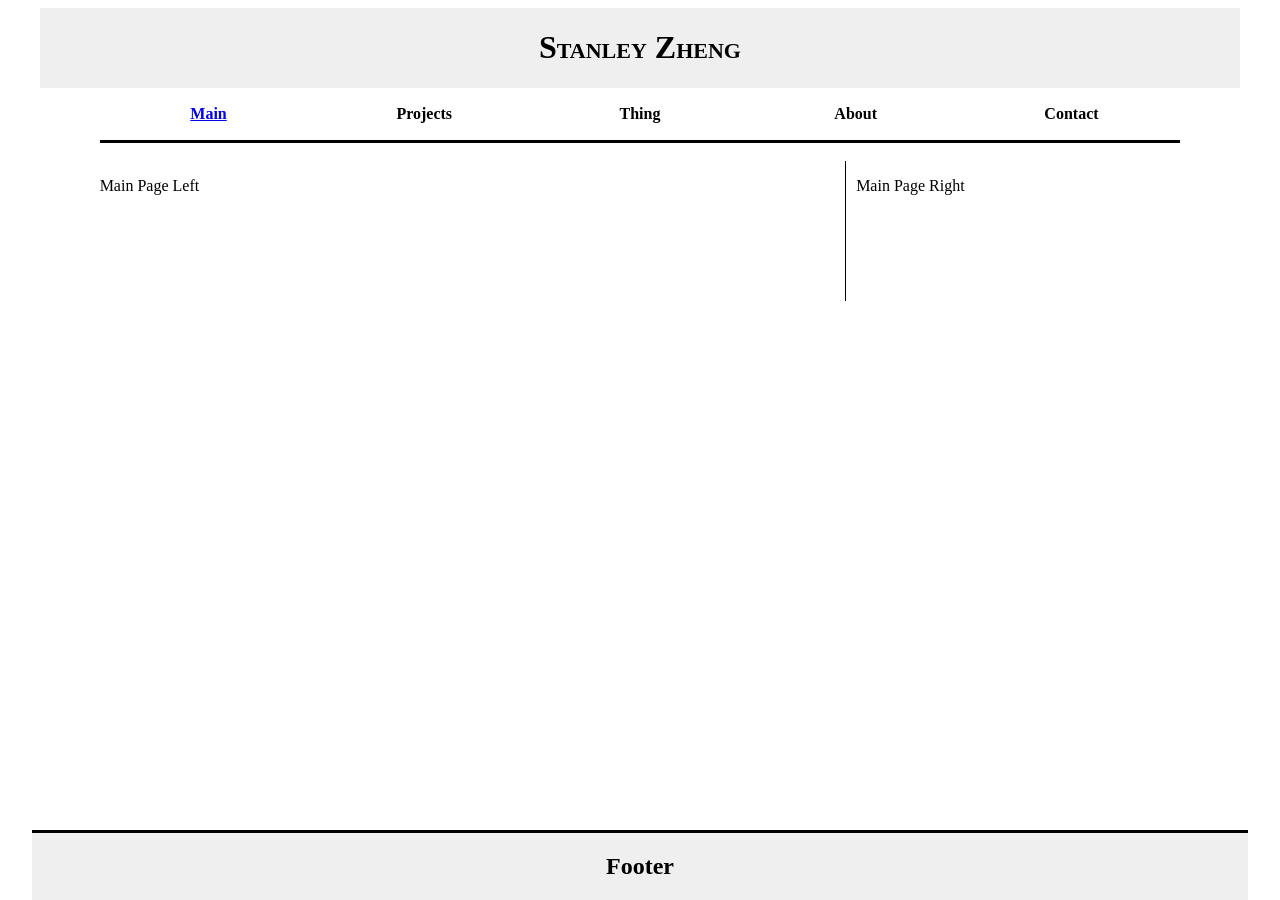
==== index.html @ a65d8464 "testing href" ====
<!DOCTYPE html>
<html>

<head>
	<meta charset="utf-8">
	<title>Stanley Zheng</title>
	<link rel="stylesheet" type="text/css" href="./static/css/main.css">
	<script src="https://ajax.googleapis.com/ajax/libs/jquery/1.11.3/jquery.min.js"></script>
	<script src="./static/js/main.js"></script>
</head>

<body>
	<div id="header">
		<h1>Stanley Zheng</h1>
	</div>	
	
	<div id="container">
		<div id="nav-bar">
			<table>
				<tr>
					<th id="navmain"><strong><a href="./index1.html">Main</a></strong></th>
					<th id="navprojects"><strong>Projects</strong></th>
					<th id="navthing"><strongx>Thing</strong></th>
					<th id="navabout"><strong>About</strong></th>
					<th id="navcontact"><strong>Contact</strong></th>
				</tr>
			</table>
		</div>
		<br>
		<div id="mainpage">
			<div id="sectionleft">
				<p>Main Page Left</p>
				<br><br><br><br><br>
			</div>
			<div id="sectionright">
				<p>Main Page Right</p>
				<br><br><br><br><br>
			</div>
		</div>

		<div id="projectspage">
			<div id="projsection">
				<strong>Project #1</strong>
				<p> filler </p>
			</div>
			<div id="projsection">
				<strong>Project #2</strong>
				<p> filler </p>
			</div>
			<div id="projsection">
				<strong>Project #3</strong>
				<p> https://coolors.co/22223b-627c85-7c6c77-8cada7-b7990d </p>
			</div>
		</div>

		<div id="thingpage">
			<div id="sectionleft">
				<p>Thing Page Left</p>
				<br><br><br><br><br>
			</div>
			<div id="sectionright">
				<p>Thing Page Right</p>
				<br><br><br><br><br>
			</div>
		</div>

		<div id="aboutpage">
			<div id="sectionleft">
				<p>About Page Left</p>
				<br><br><br><br><br>
			</div>
			<div id="sectionright">
				<p>About Page Right</p>
				<br><br><br><br><br>
			</div>
		</div>

		<div id="contactpage">
			<div id="sectionleft">
				<p>Contact Page Left</p>
				<br><br><br><br><br>
			</div>
			<div id="sectionright">
				<p>Contact Page Right</p>
				<br><br><br><br><br>
			</div>
		</div>
	</div>

	<div id="footer">
		<h2>Footer</h2>		
	</div>



</body>

</html>
---- static/css/main.css ----
div {
	overflow: auto;
}
h1 {
	font-variant: small-caps;
}

#container{
	width: 95%;
	position: relative;
	margin: auto;
}

#header {
	width: 95%;
	margin: auto;
	text-align: center;
	clear: both;
	background-color: #efefef;
}

#footer {
	position: absolute;
	right:0;
	bottom: 0;
	left: 0;
	width: 95%;
	margin: auto;
	clear: both;
	background-color: #efefef;
	text-align: center;
	border-top: 3px solid;
}

#mainpage, #projectspage, #thingpage, #aboutpage, #contactpage {
	width: 90%;
	height: 80%;
	position: relative;
	margin: auto;
}
#sectionleft {
	width: 69%;
	text-align: left;
	float: left;
	border-right: solid 1px;
}
#sectionright {
	width: 30%;
	text-align: left;	
	float: right;
}

#projsection {
	width: 80%;
	text-align:left;
	float:left;
}

table{
    width: 90%;	
    margin: auto;
    border-bottom: 3px solid;
}
table th {
    width:20%;
    padding: 15px;
}
table th:hover {
	background-color: #efefef
}
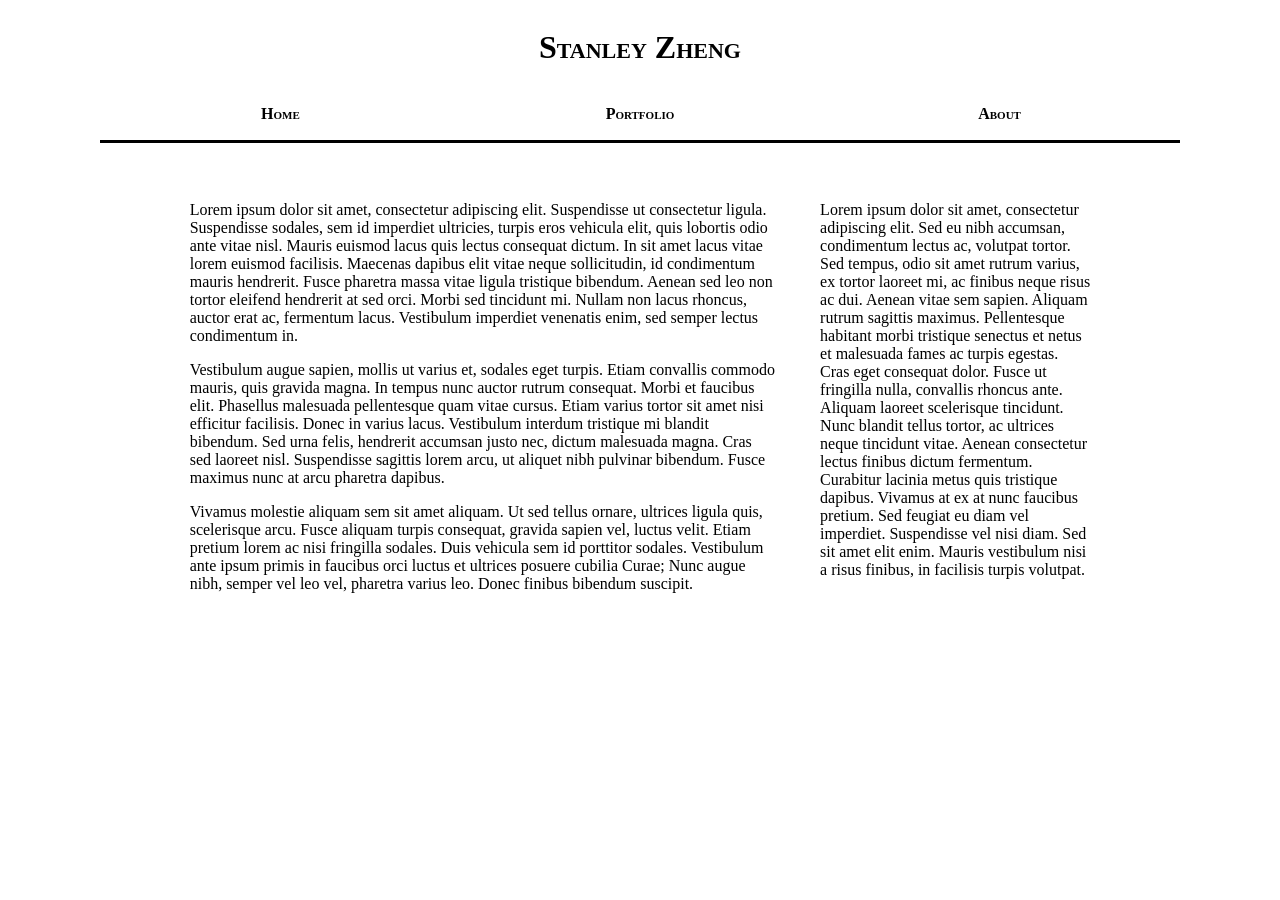
==== commit bb4ccf60: "Removed old layout and added Lorem Ipsum filler" ====
--- a/index.html
+++ b/index.html
@@ -18,80 +18,60 @@
 		<div id="nav-bar">
 			<table>
 				<tr>
-					<th id="navmain"><strong><a href="./index1.html">Main</a></strong></th>
-					<th id="navprojects"><strong>Projects</strong></th>
-					<th id="navthing"><strongx>Thing</strong></th>
-					<th id="navabout"><strong>About</strong></th>
-					<th id="navcontact"><strong>Contact</strong></th>
+					<th id="nav-home"><strong>Home</strong></th>
+					<th id="nav-portfolio"><strong>Portfolio</strong></th>
+					<th id="nav-about"><strong>About</strong></th>
 				</tr>
 			</table>
 		</div>
 		<br>
-		<div id="mainpage">
-			<div id="sectionleft">
-				<p>Main Page Left</p>
-				<br><br><br><br><br>
+		<div id="home-page">
+			<div id="leftsection">
+				<p>Lorem ipsum dolor sit amet, consectetur adipiscing elit. Suspendisse ut consectetur ligula. Suspendisse sodales, sem id imperdiet ultricies, turpis eros vehicula elit, quis lobortis odio ante vitae nisl. Mauris euismod lacus quis lectus consequat dictum. In sit amet lacus vitae lorem euismod facilisis. Maecenas dapibus elit vitae neque sollicitudin, id condimentum mauris hendrerit. Fusce pharetra massa vitae ligula tristique bibendum. Aenean sed leo non tortor eleifend hendrerit at sed orci. Morbi sed tincidunt mi. Nullam non lacus rhoncus, auctor erat ac, fermentum lacus. Vestibulum imperdiet venenatis enim, sed semper lectus condimentum in.</p>
+
+				<p>Vestibulum augue sapien, mollis ut varius et, sodales eget turpis. Etiam convallis commodo mauris, quis gravida magna. In tempus nunc auctor rutrum consequat. Morbi et faucibus elit. Phasellus malesuada pellentesque quam vitae cursus. Etiam varius tortor sit amet nisi efficitur facilisis. Donec in varius lacus. Vestibulum interdum tristique mi blandit bibendum. Sed urna felis, hendrerit accumsan justo nec, dictum malesuada magna. Cras sed laoreet nisl. Suspendisse sagittis lorem arcu, ut aliquet nibh pulvinar bibendum. Fusce maximus nunc at arcu pharetra dapibus. </p>
+
+				<p>Vivamus molestie aliquam sem sit amet aliquam. Ut sed tellus ornare, ultrices ligula quis, scelerisque arcu. Fusce aliquam turpis consequat, gravida sapien vel, luctus velit. Etiam pretium lorem ac nisi fringilla sodales. Duis vehicula sem id porttitor sodales. Vestibulum ante ipsum primis in faucibus orci luctus et ultrices posuere cubilia Curae; Nunc augue nibh, semper vel leo vel, pharetra varius leo. Donec finibus bibendum suscipit.</p>
 			</div>
-			<div id="sectionright">
-				<p>Main Page Right</p>
-				<br><br><br><br><br>
+			<div id="rightsection">
+				<p>Lorem ipsum dolor sit amet, consectetur adipiscing elit. Sed eu nibh accumsan, condimentum lectus ac, volutpat tortor. Sed tempus, odio sit amet rutrum varius, ex tortor laoreet mi, ac finibus neque risus ac dui. Aenean vitae sem sapien. Aliquam rutrum sagittis maximus. Pellentesque habitant morbi tristique senectus et netus et malesuada fames ac turpis egestas. Cras eget consequat dolor. Fusce ut fringilla nulla, convallis rhoncus ante. Aliquam laoreet scelerisque tincidunt. Nunc blandit tellus tortor, ac ultrices neque tincidunt vitae. Aenean consectetur lectus finibus dictum fermentum. Curabitur lacinia metus quis tristique dapibus. Vivamus at ex at nunc faucibus pretium. Sed feugiat eu diam vel imperdiet. Suspendisse vel nisi diam. Sed sit amet elit enim. Mauris vestibulum nisi a risus finibus, in facilisis turpis volutpat.</p>
 			</div>
 		</div>
 
-		<div id="projectspage">
-			<div id="projsection">
-				<strong>Project #1</strong>
-				<p> filler </p>
+		<div id="portfolio-page">
+			<div id="port-section">
+				<strong><a href="./sampleProject1.html">Sample Project</a> </strong>
+				<p>Lorem ipsum dolor sit amet, consectetur adipiscing elit. Morbi placerat mauris id ex efficitur efficitur. Proin maximus diam molestie augue lacinia tempus. Suspendisse placerat urna eu tristique molestie. Pellentesque vulputate bibendum venenatis. Praesent et eros in dui pulvinar vestibulum et eu lectus. Lorem ipsum dolor sit amet, consectetur adipiscing elit. In cursus vitae enim vehicula sollicitudin. Sed eget semper urna. Donec at nulla leo. Maecenas lobortis purus gravida lacus molestie, volutpat malesuada magna dignissim. Curabitur dictum tempus venenatis.</p>
 			</div>
-			<div id="projsection">
-				<strong>Project #2</strong>
-				<p> filler </p>
+			<div id="port-section">
+				<strong><a href="./sampleProject2.html">Sample Project</a></strong>
+				<p>Lorem ipsum dolor sit amet, consectetur adipiscing elit. Fusce nec imperdiet lorem. In congue fringilla justo, et vulputate nisi tempus vitae. In hac habitasse platea dictumst. Sed vitae convallis ex. Nullam ultricies dapibus lectus sed dictum. Phasellus sollicitudin et nisl ut accumsan. Pellentesque habitant morbi tristique senectus et netus et malesuada fames ac turpis egestas. Fusce at sodales tortor. Sed molestie lorem a elit ornare fermentum. Morbi a consequat arcu, in consectetur felis. Praesent a molestie libero, eu auctor sem. Aliquam sit amet finibus ipsum. Quisque vitae metus lobortis, bibendum neque nec, molestie ex. Integer in arcu non nisi dictum convallis vel non velit. Fusce magna tellus, volutpat ut lacinia pretium, aliquam ut sapien.</p>
 			</div>
-			<div id="projsection">
-				<strong>Project #3</strong>
-				<p> https://coolors.co/22223b-627c85-7c6c77-8cada7-b7990d </p>
+			<div id="port-section">
+				<strong><a href="./sampleProject3.html">Sample Project</a></strong>
+				<p>Lorem ipsum dolor sit amet, consectetur adipiscing elit. Integer in suscipit orci. Fusce eget magna accumsan lacus suscipit elementum id sit amet arcu. Cras ullamcorper ante nec arcu eleifend luctus. Sed sit amet est eleifend quam venenatis condimentum vel vitae est. Fusce eget massa ut risus ornare molestie sed et eros. Pellentesque eros purus, tristique et lectus accumsan, placerat feugiat mi. Interdum et malesuada fames ac ante ipsum primis in faucibus. Nulla et suscipit mauris. Suspendisse quis ante quis sapien accumsan interdum in eu metus.</p>
 			</div>
 		</div>
 
-		<div id="thingpage">
-			<div id="sectionleft">
-				<p>Thing Page Left</p>
-				<br><br><br><br><br>
+		<div id="about-page">
+			<div id="leftsection">
+				<p>Lorem ipsum dolor sit amet, consectetur adipiscing elit. Maecenas est sem, porta ac tortor eget, porttitor consectetur ante. Donec id mi iaculis nibh aliquet condimentum. Vivamus sodales dui ut maximus efficitur. Fusce ultricies pulvinar sem ut scelerisque. Pellentesque quis orci elementum, lobortis mauris id, varius quam. Etiam consectetur turpis mi, sed gravida felis facilisis vel. Vestibulum eleifend mattis pretium. In et venenatis libero, eget volutpat dolor. Vestibulum venenatis volutpat risus, vel elementum sapien mattis ac. Sed vestibulum velit at ultricies elementum.</p>
+
+				<p>In hendrerit euismod tellus, eu vestibulum odio consectetur sed. Suspendisse volutpat, ex non mattis pharetra, erat sapien maximus enim, vitae tristique mi felis vitae sapien. Nulla non tempor lacus. Pellentesque auctor leo justo, quis tincidunt sapien consequat quis. Suspendisse et erat risus. Vivamus sit amet pulvinar lorem, et dictum purus. Aliquam mi odio, pharetra a ipsum et, pulvinar lobortis risus. Praesent quis mauris nisi. Sed velit nibh, ultricies ut turpis at, vehicula congue diam. Vivamus semper massa quis eros feugiat tristique. Sed turpis libero, egestas porttitor vulputate sit amet, aliquam nec nibh. Nullam ut felis neque.</p>
+
+				<p>Pellentesque vel nibh lacinia, rhoncus enim eleifend, molestie magna. Curabitur quis gravida turpis. Nullam sed libero in neque bibendum gravida in id dui. Morbi turpis elit, pharetra ut aliquet a, pharetra sed libero. Sed sollicitudin odio erat, vitae pulvinar massa finibus maximus. Proin posuere nisi ante, non fermentum nisi egestas quis. Donec quis nisl ipsum. Donec faucibus malesuada ex ut ullamcorper. Nunc rutrum, augue et interdum facilisis, erat nibh porta felis, sit amet scelerisque enim lacus eu leo.</p>
 			</div>
-			<div id="sectionright">
-				<p>Thing Page Right</p>
-				<br><br><br><br><br>
-			</div>
-		</div>
-
-		<div id="aboutpage">
-			<div id="sectionleft">
-				<p>About Page Left</p>
-				<br><br><br><br><br>
-			</div>
-			<div id="sectionright">
-				<p>About Page Right</p>
-				<br><br><br><br><br>
-			</div>
-		</div>
-
-		<div id="contactpage">
-			<div id="sectionleft">
-				<p>Contact Page Left</p>
-				<br><br><br><br><br>
-			</div>
-			<div id="sectionright">
-				<p>Contact Page Right</p>
-				<br><br><br><br><br>
+			<div id="rightsection">
+				<p>Lorem ipsum dolor sit amet, consectetur adipiscing elit. In sollicitudin lacus eget tincidunt dapibus. Etiam id ligula ultricies est porta ultrices. Maecenas maximus nulla a metus ultrices commodo. Etiam non elit gravida lorem malesuada laoreet. Praesent sit amet bibendum turpis. Nulla tincidunt nisl id turpis mollis pulvinar a ut est. In hac habitasse platea dictumst. Praesent sed ligula est.</p>
 			</div>
 		</div>
 	</div>
 
+<!--
 	<div id="footer">
 		<h2>Footer</h2>		
-	</div>
-
-
+	</div> 
+-->
 
 </body>
 
--- a/static/css/main.css
+++ b/static/css/main.css
@@ -1,8 +1,24 @@
 div {
 	overflow: auto;
 }
-h1 {
+a {
+	color: black;
+	text-decoration: none;
+}
+a:hover{
+	color: blue;
+}
+
+#header {
+	width: 95%;
+	margin: auto;
+	text-align: center;
+	clear: both;
+	cursor: default;
 	font-variant: small-caps;
+	-webkit-user-select: none; /* Chrome/Safari */        
+	-moz-user-select: none; /* Firefox */
+	-ms-user-select: none; /* IE10+ */
 }
 
 #container{
@@ -11,14 +27,69 @@
 	margin: auto;
 }
 
-#header {
-	width: 95%;
-	margin: auto;
-	text-align: center;
-	clear: both;
-	background-color: #efefef;
+#nav-bar table{
+    width: 90%;	
+    margin: auto;
+    border-bottom: 3px solid;
+    cursor: pointer;
+}
+#nav-bar table th {
+    width:20%;
+    padding: 15px;
+    border-radius: 10px;
+    font-variant: small-caps;
+    -webkit-user-select: none; /* Chrome/Safari */        
+	-moz-user-select: none; /* Firefox */
+	-ms-user-select: none; /* IE10+ */
+}
+#nav-bar table th:hover {
+	background-color: #efefef
+
 }
 
+#home-page, #portfolio-page, #about-page {
+	width: 75%;
+	height: 80%;
+	position: relative;
+	margin: auto;
+	padding-top: 2%;
+}
+
+#portfolio-page{
+	max-width: 600px;
+}
+
+#rightsection {
+	display: none;
+}
+
+@media (min-width: 800px){
+	#leftsection {
+		width: 65%;
+		padding-right: 2%	;
+		text-align: left;
+		float: left;
+	}
+	#rightsection {
+		width: 30%;
+		text-align: left;	
+		float: right;
+		display: inline;
+	}
+}
+
+#portsection {
+	text-align:left;
+	float:left;
+}
+
+
+
+
+
+
+
+/*
 #footer {
 	position: absolute;
 	right:0;
@@ -31,40 +102,4 @@
 	text-align: center;
 	border-top: 3px solid;
 }
-
-#mainpage, #projectspage, #thingpage, #aboutpage, #contactpage {
-	width: 90%;
-	height: 80%;
-	position: relative;
-	margin: auto;
-}
-#sectionleft {
-	width: 69%;
-	text-align: left;
-	float: left;
-	border-right: solid 1px;
-}
-#sectionright {
-	width: 30%;
-	text-align: left;	
-	float: right;
-}
-
-#projsection {
-	width: 80%;
-	text-align:left;
-	float:left;
-}
-
-table{
-    width: 90%;	
-    margin: auto;
-    border-bottom: 3px solid;
-}
-table th {
-    width:20%;
-    padding: 15px;
-}
-table th:hover {
-	background-color: #efefef
-}+*/
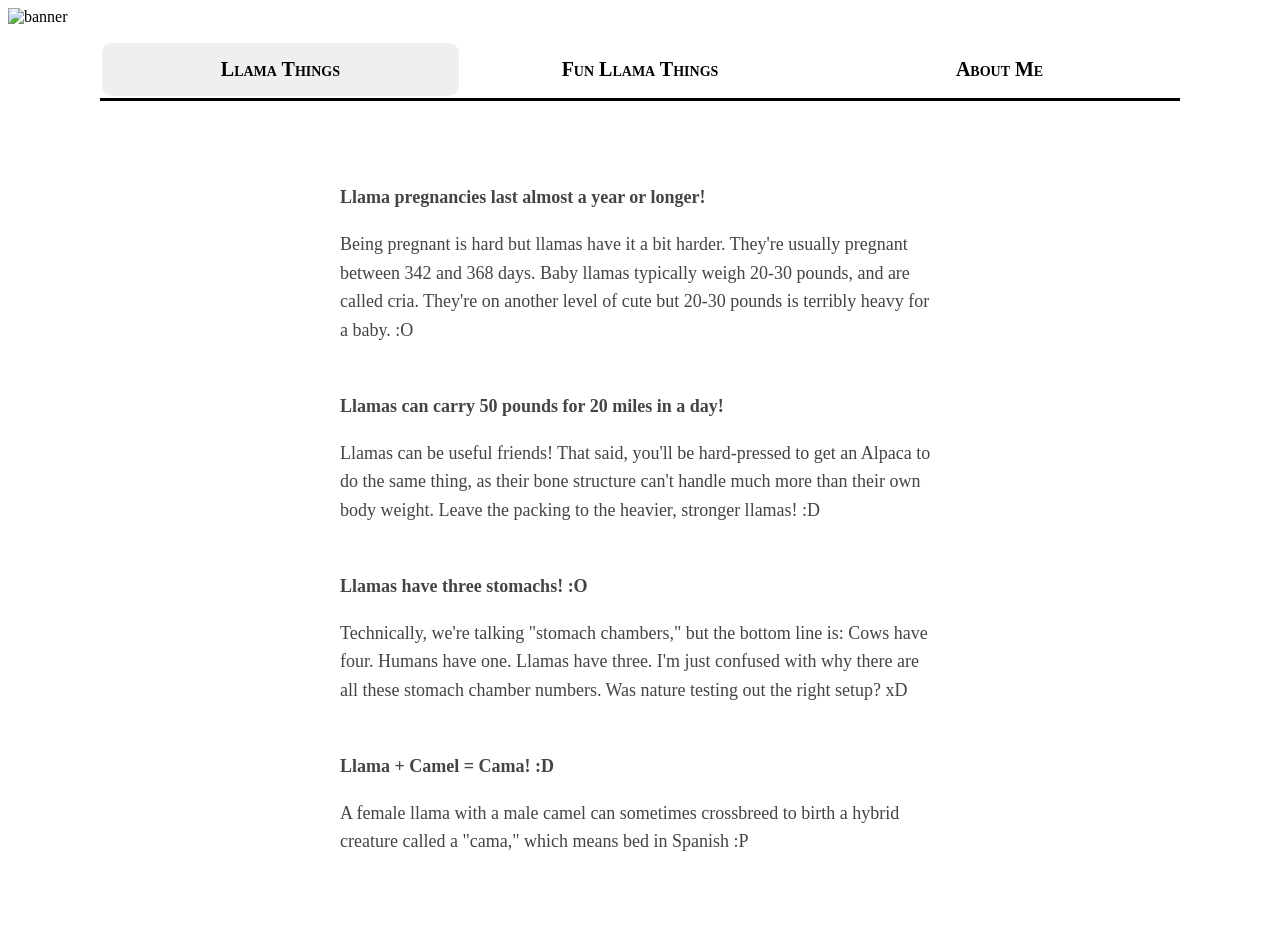
==== commit b0f36509: "Uploading basic llama site" ====
--- a/index.html
+++ b/index.html
@@ -1,78 +1,106 @@
 <!DOCTYPE html>
-<html>
+<html lang="en">
 
 <head>
 	<meta charset="utf-8">
-	<title>Stanley Zheng</title>
-	<link rel="stylesheet" type="text/css" href="./static/css/main.css">
+	<title>Llama Llove</title>
+	<meta name="viewport" content="width=device-width, minimumscale=1.0, maximum-scale=1.0" />
+	<link rel="stylesheet" type="text/css" href="./static/main.css">
 	<script src="https://ajax.googleapis.com/ajax/libs/jquery/1.11.3/jquery.min.js"></script>
-	<script src="./static/js/main.js"></script>
+	<script src="./static/main.js"></script>
 </head>
 
 <body>
-	<div id="header">
-		<h1>Stanley Zheng</h1>
-	</div>	
+    <div id="banner">
+        <img src="./static/llamalove.jpg" alt="banner"/>
+    </div>
 	
 	<div id="container">
 		<div id="nav-bar">
 			<table>
 				<tr>
-					<th id="nav-home"><strong>Home</strong></th>
-					<th id="nav-portfolio"><strong>Portfolio</strong></th>
-					<th id="nav-about"><strong>About</strong></th>
+					<th id="nav-main"><strong>Llama Things</strong></th>
+					<th id="nav-funfacts"><strong>Fun Llama Things</strong></th>
+					<th id="nav-about"><strong>About Me</strong></th>
 				</tr>
 			</table>
 		</div>
-		<br>
-		<div id="home-page">
-			<div id="leftsection">
-				<p>Lorem ipsum dolor sit amet, consectetur adipiscing elit. Suspendisse ut consectetur ligula. Suspendisse sodales, sem id imperdiet ultricies, turpis eros vehicula elit, quis lobortis odio ante vitae nisl. Mauris euismod lacus quis lectus consequat dictum. In sit amet lacus vitae lorem euismod facilisis. Maecenas dapibus elit vitae neque sollicitudin, id condimentum mauris hendrerit. Fusce pharetra massa vitae ligula tristique bibendum. Aenean sed leo non tortor eleifend hendrerit at sed orci. Morbi sed tincidunt mi. Nullam non lacus rhoncus, auctor erat ac, fermentum lacus. Vestibulum imperdiet venenatis enim, sed semper lectus condimentum in.</p>
+		<br/>
 
-				<p>Vestibulum augue sapien, mollis ut varius et, sodales eget turpis. Etiam convallis commodo mauris, quis gravida magna. In tempus nunc auctor rutrum consequat. Morbi et faucibus elit. Phasellus malesuada pellentesque quam vitae cursus. Etiam varius tortor sit amet nisi efficitur facilisis. Donec in varius lacus. Vestibulum interdum tristique mi blandit bibendum. Sed urna felis, hendrerit accumsan justo nec, dictum malesuada magna. Cras sed laoreet nisl. Suspendisse sagittis lorem arcu, ut aliquet nibh pulvinar bibendum. Fusce maximus nunc at arcu pharetra dapibus. </p>
+<!-- content for each page -->
+		<div id="main-page">
+			<div class="page-content">
+				<strong>Llama pregnancies last almost a year or longer!</strong>
+                <p>
+                    Being pregnant is hard but llamas have it a bit harder. They're usually pregnant between 342 and 368 days. Baby llamas typically weigh 20-30 pounds, and are called cria. They're on another level of cute but 20-30 pounds is terribly heavy for a baby. :O
+                </p>
+                <br/>
 
-				<p>Vivamus molestie aliquam sem sit amet aliquam. Ut sed tellus ornare, ultrices ligula quis, scelerisque arcu. Fusce aliquam turpis consequat, gravida sapien vel, luctus velit. Etiam pretium lorem ac nisi fringilla sodales. Duis vehicula sem id porttitor sodales. Vestibulum ante ipsum primis in faucibus orci luctus et ultrices posuere cubilia Curae; Nunc augue nibh, semper vel leo vel, pharetra varius leo. Donec finibus bibendum suscipit.</p>
-			</div>
-			<div id="rightsection">
-				<p>Lorem ipsum dolor sit amet, consectetur adipiscing elit. Sed eu nibh accumsan, condimentum lectus ac, volutpat tortor. Sed tempus, odio sit amet rutrum varius, ex tortor laoreet mi, ac finibus neque risus ac dui. Aenean vitae sem sapien. Aliquam rutrum sagittis maximus. Pellentesque habitant morbi tristique senectus et netus et malesuada fames ac turpis egestas. Cras eget consequat dolor. Fusce ut fringilla nulla, convallis rhoncus ante. Aliquam laoreet scelerisque tincidunt. Nunc blandit tellus tortor, ac ultrices neque tincidunt vitae. Aenean consectetur lectus finibus dictum fermentum. Curabitur lacinia metus quis tristique dapibus. Vivamus at ex at nunc faucibus pretium. Sed feugiat eu diam vel imperdiet. Suspendisse vel nisi diam. Sed sit amet elit enim. Mauris vestibulum nisi a risus finibus, in facilisis turpis volutpat.</p>
+                <strong>Llamas can carry 50 pounds for 20 miles in a day!</strong>
+                <p>
+                     Llamas can be useful friends! That said, you'll be hard-pressed to get an Alpaca to do the same thing, as their bone structure can't handle much more than their own body weight. Leave the packing to the heavier, stronger llamas! :D
+                </p>
+                <br/>
+
+                <strong>Llamas have three stomachs! :O</strong>
+                <p>
+                    Technically, we're talking "stomach chambers," but the bottom line is: 
+                    Cows have four. Humans have one. Llamas have three. I'm just confused with why there are all these stomach chamber numbers. Was nature testing out the right setup? xD
+                </p>
+                <br/>
+
+                <strong>Llama + Camel = Cama! :D</strong>
+                <p>
+                    A female llama with a male camel can sometimes crossbreed to birth a hybrid creature called a "cama," which means bed in Spanish :P
+                </p>
+                <br/>
+
 			</div>
 		</div>
 
-		<div id="portfolio-page">
-			<div id="port-section">
-				<strong><a href="./sampleProject1.html">Sample Project</a> </strong>
-				<p>Lorem ipsum dolor sit amet, consectetur adipiscing elit. Morbi placerat mauris id ex efficitur efficitur. Proin maximus diam molestie augue lacinia tempus. Suspendisse placerat urna eu tristique molestie. Pellentesque vulputate bibendum venenatis. Praesent et eros in dui pulvinar vestibulum et eu lectus. Lorem ipsum dolor sit amet, consectetur adipiscing elit. In cursus vitae enim vehicula sollicitudin. Sed eget semper urna. Donec at nulla leo. Maecenas lobortis purus gravida lacus molestie, volutpat malesuada magna dignissim. Curabitur dictum tempus venenatis.</p>
-			</div>
-			<div id="port-section">
-				<strong><a href="./sampleProject2.html">Sample Project</a></strong>
-				<p>Lorem ipsum dolor sit amet, consectetur adipiscing elit. Fusce nec imperdiet lorem. In congue fringilla justo, et vulputate nisi tempus vitae. In hac habitasse platea dictumst. Sed vitae convallis ex. Nullam ultricies dapibus lectus sed dictum. Phasellus sollicitudin et nisl ut accumsan. Pellentesque habitant morbi tristique senectus et netus et malesuada fames ac turpis egestas. Fusce at sodales tortor. Sed molestie lorem a elit ornare fermentum. Morbi a consequat arcu, in consectetur felis. Praesent a molestie libero, eu auctor sem. Aliquam sit amet finibus ipsum. Quisque vitae metus lobortis, bibendum neque nec, molestie ex. Integer in arcu non nisi dictum convallis vel non velit. Fusce magna tellus, volutpat ut lacinia pretium, aliquam ut sapien.</p>
-			</div>
-			<div id="port-section">
-				<strong><a href="./sampleProject3.html">Sample Project</a></strong>
-				<p>Lorem ipsum dolor sit amet, consectetur adipiscing elit. Integer in suscipit orci. Fusce eget magna accumsan lacus suscipit elementum id sit amet arcu. Cras ullamcorper ante nec arcu eleifend luctus. Sed sit amet est eleifend quam venenatis condimentum vel vitae est. Fusce eget massa ut risus ornare molestie sed et eros. Pellentesque eros purus, tristique et lectus accumsan, placerat feugiat mi. Interdum et malesuada fames ac ante ipsum primis in faucibus. Nulla et suscipit mauris. Suspendisse quis ante quis sapien accumsan interdum in eu metus.</p>
+		<div id="funfacts-page">
+			<div class="page-content">
+				<strong>There's an entire font made out of llamas! :D :D :D</strong>
+				<p>
+                    This is pretty neat and you can print out some nice words like the ones on the top of this page. Check it out <a href="http://llamafont.com/">here</a>.
+                </p>
+                <br/>
+
+				<strong>If you put too much weight on a llama, it will refuse to move.</strong>
+                <p>
+                    Llamas don't have time to be carrying all your things. You shouldn't overwork your cute friend anyway. :( 
+                    <br/>
+                    Llamas may also "spit, hiss, or even kick at their owners until their burden is lessened," says National Geographic. hehehe, kinda funny xD
+                </p>
+                <br/>
+
+				<strong>Llama poop is sellable~! xD</strong>
+				<p>
+                    <a href="https://llamabrew.com/">Llama Brew</a> is a LA-based company that sells llama poop as an all-natural fertilizer. Their tagline: "What makes Llama Brew? Llama's poo!"
+                </p>
+                <br/>
+
 			</div>
 		</div>
 
 		<div id="about-page">
-			<div id="leftsection">
-				<p>Lorem ipsum dolor sit amet, consectetur adipiscing elit. Maecenas est sem, porta ac tortor eget, porttitor consectetur ante. Donec id mi iaculis nibh aliquet condimentum. Vivamus sodales dui ut maximus efficitur. Fusce ultricies pulvinar sem ut scelerisque. Pellentesque quis orci elementum, lobortis mauris id, varius quam. Etiam consectetur turpis mi, sed gravida felis facilisis vel. Vestibulum eleifend mattis pretium. In et venenatis libero, eget volutpat dolor. Vestibulum venenatis volutpat risus, vel elementum sapien mattis ac. Sed vestibulum velit at ultricies elementum.</p>
+			<div class="page-content">
+				<strong>Who I am</strong>
+                <p>
+                    Hi, my name is Stanley Zheng and I am currently an engineering student at The Cooper Union for the Advancement of Science and Art. Some of my hobbies include playing basketball, swimming, tutoring, and playing video games. I enjoy being asked questions and love hearing good riddles. Most of my friends would say I use emojis/emoticons a little too much :X but I think it's important to express tone :D I can't just use ! for happy and !!! for angry, there doesn't seem to be a convention for that xD
+                </p>
+                <br/>
 
-				<p>In hendrerit euismod tellus, eu vestibulum odio consectetur sed. Suspendisse volutpat, ex non mattis pharetra, erat sapien maximus enim, vitae tristique mi felis vitae sapien. Nulla non tempor lacus. Pellentesque auctor leo justo, quis tincidunt sapien consequat quis. Suspendisse et erat risus. Vivamus sit amet pulvinar lorem, et dictum purus. Aliquam mi odio, pharetra a ipsum et, pulvinar lobortis risus. Praesent quis mauris nisi. Sed velit nibh, ultricies ut turpis at, vehicula congue diam. Vivamus semper massa quis eros feugiat tristique. Sed turpis libero, egestas porttitor vulputate sit amet, aliquam nec nibh. Nullam ut felis neque.</p>
+                <strong>Why I'm Excited About Being a Front-End Developer</strong>
+				<p>
+                    New tools, plugins, techniques and languages are being released almost every day. I believe it's important to stay open to all of the new things and make an effort to explore and understand them. The bad thing about front-end development is that it's constantly moving forward. This means that I could quickly become an expert at something, but my skills can also become outdated very quickly. I sort of find it, for a lack of a better word, refreshing. xD
+                </p>
+                <br/>
 
-				<p>Pellentesque vel nibh lacinia, rhoncus enim eleifend, molestie magna. Curabitur quis gravida turpis. Nullam sed libero in neque bibendum gravida in id dui. Morbi turpis elit, pharetra ut aliquet a, pharetra sed libero. Sed sollicitudin odio erat, vitae pulvinar massa finibus maximus. Proin posuere nisi ante, non fermentum nisi egestas quis. Donec quis nisl ipsum. Donec faucibus malesuada ex ut ullamcorper. Nunc rutrum, augue et interdum facilisis, erat nibh porta felis, sit amet scelerisque enim lacus eu leo.</p>
-			</div>
-			<div id="rightsection">
-				<p>Lorem ipsum dolor sit amet, consectetur adipiscing elit. In sollicitudin lacus eget tincidunt dapibus. Etiam id ligula ultricies est porta ultrices. Maecenas maximus nulla a metus ultrices commodo. Etiam non elit gravida lorem malesuada laoreet. Praesent sit amet bibendum turpis. Nulla tincidunt nisl id turpis mollis pulvinar a ut est. In hac habitasse platea dictumst. Praesent sed ligula est.</p>
 			</div>
 		</div>
 	</div>
 
-<!--
-	<div id="footer">
-		<h2>Footer</h2>		
-	</div> 
--->
 
 </body>
-
 </html>
--- a/static/main.css
+++ b/static/main.css
@@ -0,0 +1,67 @@
+div {
+	overflow: auto;
+}
+
+body {
+	 -webkit-text-size-adjust:none;
+	 -ms-text-size-adjust:none;
+	 -moz-text-size-adjust:none;
+	 text-size-adjust:none;
+}
+
+#container {
+	width: 95%;
+	position: relative;
+	margin: auto;
+}
+
+#nav-bar table {
+    width: 90%;	
+    margin: auto;
+    border-bottom: 3px solid;
+    cursor: pointer;
+}
+#nav-bar table th {
+    width:20%;
+    padding: 15px;
+    border-radius: 10px;
+    font-variant: small-caps;
+    font-size: 125%;
+    -webkit-user-select: none; /* Chrome/Safari */        
+	-moz-user-select: none; /* Firefox */
+	-ms-user-select: none; /* IE10+ */
+}
+#nav-bar table th:hover {
+	background-color: #efefef;
+}
+#nav-main {
+    background-color: #efefef;
+}
+
+#main-page, #funfacts-page, #about-page {
+	width: 70%;
+	height: 80%;
+	position: relative;
+	margin: auto;
+	padding-top: 2%;
+    max-width: 600px;
+}
+
+.page-content {
+    margin: 40px auto;
+    max-width: 650px;
+    line-height: 1.6;
+    font-size: 18px;
+    color: #444;
+    padding: 0;
+}
+
+#banner {
+    float: left;
+    margin-bottom: 15px;
+    width: 100%;
+}
+
+#banner img {
+    width: 100%;
+}
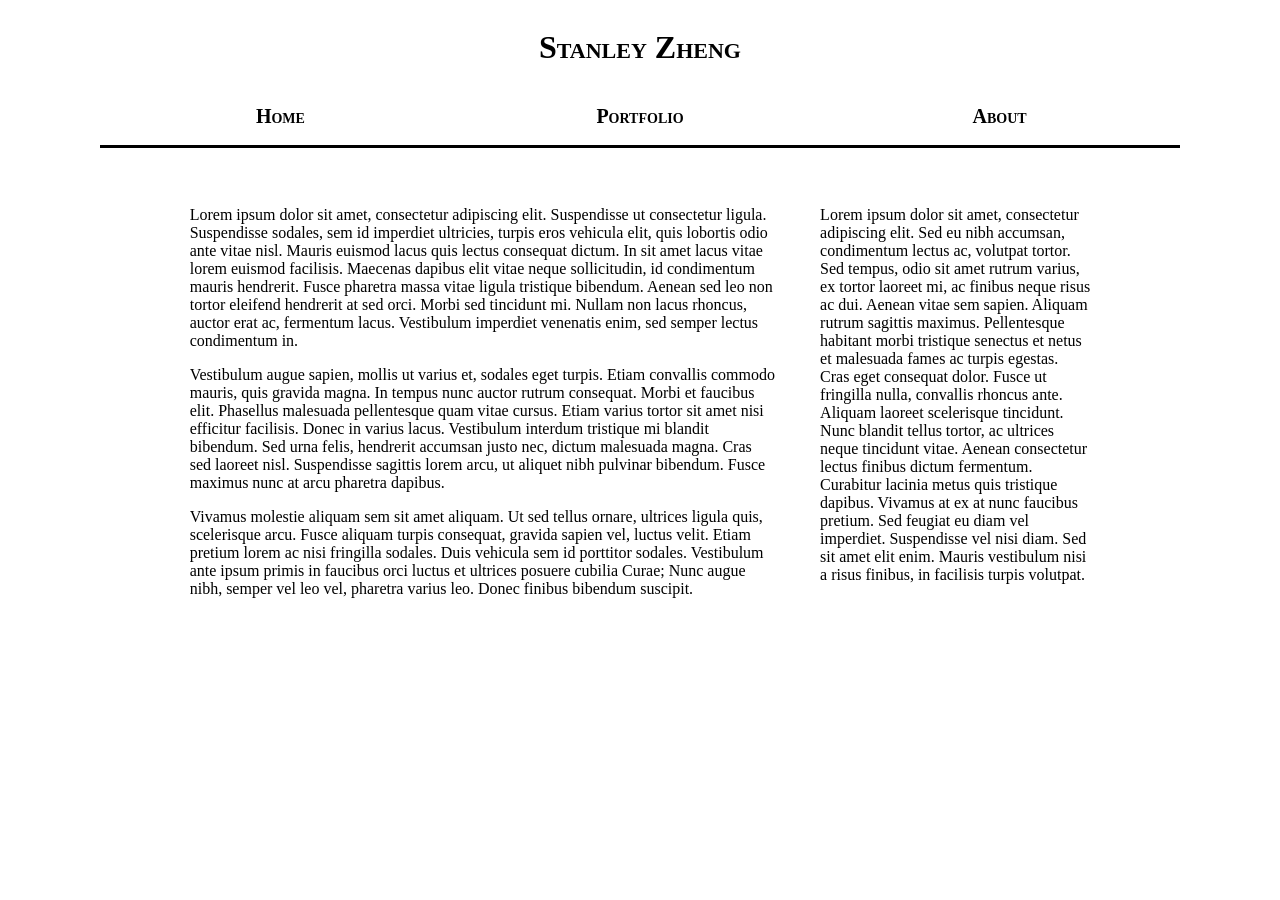
==== commit 32f4a090: "Moved personal site back to home directory" ====
--- a/index.html
+++ b/index.html
@@ -1,106 +1,78 @@
 <!DOCTYPE html>
-<html lang="en">
+<html>
 
 <head>
 	<meta charset="utf-8">
-	<title>Llama Llove</title>
-	<meta name="viewport" content="width=device-width, minimumscale=1.0, maximum-scale=1.0" />
-	<link rel="stylesheet" type="text/css" href="./static/main.css">
+	<title>Stanley Zheng</title>
+	<link rel="stylesheet" type="text/css" href="./static/css/main.css">
 	<script src="https://ajax.googleapis.com/ajax/libs/jquery/1.11.3/jquery.min.js"></script>
-	<script src="./static/main.js"></script>
+	<script src="./static/js/main.js"></script>
 </head>
 
 <body>
-    <div id="banner">
-        <img src="./static/llamalove.jpg" alt="banner"/>
-    </div>
+	<div id="header">
+		<h1>Stanley Zheng</h1>
+	</div>	
 	
 	<div id="container">
 		<div id="nav-bar">
 			<table>
 				<tr>
-					<th id="nav-main"><strong>Llama Things</strong></th>
-					<th id="nav-funfacts"><strong>Fun Llama Things</strong></th>
-					<th id="nav-about"><strong>About Me</strong></th>
+					<th id="nav-home"><strong>Home</strong></th>
+					<th id="nav-portfolio"><strong>Portfolio</strong></th>
+					<th id="nav-about"><strong>About</strong></th>
 				</tr>
 			</table>
 		</div>
-		<br/>
+		<br>
+		<div id="home-page">
+			<div id="leftsection">
+				<p>Lorem ipsum dolor sit amet, consectetur adipiscing elit. Suspendisse ut consectetur ligula. Suspendisse sodales, sem id imperdiet ultricies, turpis eros vehicula elit, quis lobortis odio ante vitae nisl. Mauris euismod lacus quis lectus consequat dictum. In sit amet lacus vitae lorem euismod facilisis. Maecenas dapibus elit vitae neque sollicitudin, id condimentum mauris hendrerit. Fusce pharetra massa vitae ligula tristique bibendum. Aenean sed leo non tortor eleifend hendrerit at sed orci. Morbi sed tincidunt mi. Nullam non lacus rhoncus, auctor erat ac, fermentum lacus. Vestibulum imperdiet venenatis enim, sed semper lectus condimentum in.</p>
 
-<!-- content for each page -->
-		<div id="main-page">
-			<div class="page-content">
-				<strong>Llama pregnancies last almost a year or longer!</strong>
-                <p>
-                    Being pregnant is hard but llamas have it a bit harder. They're usually pregnant between 342 and 368 days. Baby llamas typically weigh 20-30 pounds, and are called cria. They're on another level of cute but 20-30 pounds is terribly heavy for a baby. :O
-                </p>
-                <br/>
+				<p>Vestibulum augue sapien, mollis ut varius et, sodales eget turpis. Etiam convallis commodo mauris, quis gravida magna. In tempus nunc auctor rutrum consequat. Morbi et faucibus elit. Phasellus malesuada pellentesque quam vitae cursus. Etiam varius tortor sit amet nisi efficitur facilisis. Donec in varius lacus. Vestibulum interdum tristique mi blandit bibendum. Sed urna felis, hendrerit accumsan justo nec, dictum malesuada magna. Cras sed laoreet nisl. Suspendisse sagittis lorem arcu, ut aliquet nibh pulvinar bibendum. Fusce maximus nunc at arcu pharetra dapibus. </p>
 
-                <strong>Llamas can carry 50 pounds for 20 miles in a day!</strong>
-                <p>
-                     Llamas can be useful friends! That said, you'll be hard-pressed to get an Alpaca to do the same thing, as their bone structure can't handle much more than their own body weight. Leave the packing to the heavier, stronger llamas! :D
-                </p>
-                <br/>
-
-                <strong>Llamas have three stomachs! :O</strong>
-                <p>
-                    Technically, we're talking "stomach chambers," but the bottom line is: 
-                    Cows have four. Humans have one. Llamas have three. I'm just confused with why there are all these stomach chamber numbers. Was nature testing out the right setup? xD
-                </p>
-                <br/>
-
-                <strong>Llama + Camel = Cama! :D</strong>
-                <p>
-                    A female llama with a male camel can sometimes crossbreed to birth a hybrid creature called a "cama," which means bed in Spanish :P
-                </p>
-                <br/>
-
+				<p>Vivamus molestie aliquam sem sit amet aliquam. Ut sed tellus ornare, ultrices ligula quis, scelerisque arcu. Fusce aliquam turpis consequat, gravida sapien vel, luctus velit. Etiam pretium lorem ac nisi fringilla sodales. Duis vehicula sem id porttitor sodales. Vestibulum ante ipsum primis in faucibus orci luctus et ultrices posuere cubilia Curae; Nunc augue nibh, semper vel leo vel, pharetra varius leo. Donec finibus bibendum suscipit.</p>
+			</div>
+			<div id="rightsection">
+				<p>Lorem ipsum dolor sit amet, consectetur adipiscing elit. Sed eu nibh accumsan, condimentum lectus ac, volutpat tortor. Sed tempus, odio sit amet rutrum varius, ex tortor laoreet mi, ac finibus neque risus ac dui. Aenean vitae sem sapien. Aliquam rutrum sagittis maximus. Pellentesque habitant morbi tristique senectus et netus et malesuada fames ac turpis egestas. Cras eget consequat dolor. Fusce ut fringilla nulla, convallis rhoncus ante. Aliquam laoreet scelerisque tincidunt. Nunc blandit tellus tortor, ac ultrices neque tincidunt vitae. Aenean consectetur lectus finibus dictum fermentum. Curabitur lacinia metus quis tristique dapibus. Vivamus at ex at nunc faucibus pretium. Sed feugiat eu diam vel imperdiet. Suspendisse vel nisi diam. Sed sit amet elit enim. Mauris vestibulum nisi a risus finibus, in facilisis turpis volutpat.</p>
 			</div>
 		</div>
 
-		<div id="funfacts-page">
-			<div class="page-content">
-				<strong>There's an entire font made out of llamas! :D :D :D</strong>
-				<p>
-                    This is pretty neat and you can print out some nice words like the ones on the top of this page. Check it out <a href="http://llamafont.com/">here</a>.
-                </p>
-                <br/>
-
-				<strong>If you put too much weight on a llama, it will refuse to move.</strong>
-                <p>
-                    Llamas don't have time to be carrying all your things. You shouldn't overwork your cute friend anyway. :( 
-                    <br/>
-                    Llamas may also "spit, hiss, or even kick at their owners until their burden is lessened," says National Geographic. hehehe, kinda funny xD
-                </p>
-                <br/>
-
-				<strong>Llama poop is sellable~! xD</strong>
-				<p>
-                    <a href="https://llamabrew.com/">Llama Brew</a> is a LA-based company that sells llama poop as an all-natural fertilizer. Their tagline: "What makes Llama Brew? Llama's poo!"
-                </p>
-                <br/>
-
+		<div id="portfolio-page">
+			<div id="port-section">
+				<strong><a href="./sampleProject1.html">Sample Project</a> </strong>
+				<p>Lorem ipsum dolor sit amet, consectetur adipiscing elit. Morbi placerat mauris id ex efficitur efficitur. Proin maximus diam molestie augue lacinia tempus. Suspendisse placerat urna eu tristique molestie. Pellentesque vulputate bibendum venenatis. Praesent et eros in dui pulvinar vestibulum et eu lectus. Lorem ipsum dolor sit amet, consectetur adipiscing elit. In cursus vitae enim vehicula sollicitudin. Sed eget semper urna. Donec at nulla leo. Maecenas lobortis purus gravida lacus molestie, volutpat malesuada magna dignissim. Curabitur dictum tempus venenatis.</p>
+			</div>
+			<div id="port-section">
+				<strong><a href="./sampleProject2.html">Sample Project</a></strong>
+				<p>Lorem ipsum dolor sit amet, consectetur adipiscing elit. Fusce nec imperdiet lorem. In congue fringilla justo, et vulputate nisi tempus vitae. In hac habitasse platea dictumst. Sed vitae convallis ex. Nullam ultricies dapibus lectus sed dictum. Phasellus sollicitudin et nisl ut accumsan. Pellentesque habitant morbi tristique senectus et netus et malesuada fames ac turpis egestas. Fusce at sodales tortor. Sed molestie lorem a elit ornare fermentum. Morbi a consequat arcu, in consectetur felis. Praesent a molestie libero, eu auctor sem. Aliquam sit amet finibus ipsum. Quisque vitae metus lobortis, bibendum neque nec, molestie ex. Integer in arcu non nisi dictum convallis vel non velit. Fusce magna tellus, volutpat ut lacinia pretium, aliquam ut sapien.</p>
+			</div>
+			<div id="port-section">
+				<strong><a href="./sampleProject3.html">Sample Project</a></strong>
+				<p>Lorem ipsum dolor sit amet, consectetur adipiscing elit. Integer in suscipit orci. Fusce eget magna accumsan lacus suscipit elementum id sit amet arcu. Cras ullamcorper ante nec arcu eleifend luctus. Sed sit amet est eleifend quam venenatis condimentum vel vitae est. Fusce eget massa ut risus ornare molestie sed et eros. Pellentesque eros purus, tristique et lectus accumsan, placerat feugiat mi. Interdum et malesuada fames ac ante ipsum primis in faucibus. Nulla et suscipit mauris. Suspendisse quis ante quis sapien accumsan interdum in eu metus.</p>
 			</div>
 		</div>
 
 		<div id="about-page">
-			<div class="page-content">
-				<strong>Who I am</strong>
-                <p>
-                    Hi, my name is Stanley Zheng and I am currently an engineering student at The Cooper Union for the Advancement of Science and Art. Some of my hobbies include playing basketball, swimming, tutoring, and playing video games. I enjoy being asked questions and love hearing good riddles. Most of my friends would say I use emojis/emoticons a little too much :X but I think it's important to express tone :D I can't just use ! for happy and !!! for angry, there doesn't seem to be a convention for that xD
-                </p>
-                <br/>
+			<div id="leftsection">
+				<p>Lorem ipsum dolor sit amet, consectetur adipiscing elit. Maecenas est sem, porta ac tortor eget, porttitor consectetur ante. Donec id mi iaculis nibh aliquet condimentum. Vivamus sodales dui ut maximus efficitur. Fusce ultricies pulvinar sem ut scelerisque. Pellentesque quis orci elementum, lobortis mauris id, varius quam. Etiam consectetur turpis mi, sed gravida felis facilisis vel. Vestibulum eleifend mattis pretium. In et venenatis libero, eget volutpat dolor. Vestibulum venenatis volutpat risus, vel elementum sapien mattis ac. Sed vestibulum velit at ultricies elementum.</p>
 
-                <strong>Why I'm Excited About Being a Front-End Developer</strong>
-				<p>
-                    New tools, plugins, techniques and languages are being released almost every day. I believe it's important to stay open to all of the new things and make an effort to explore and understand them. The bad thing about front-end development is that it's constantly moving forward. This means that I could quickly become an expert at something, but my skills can also become outdated very quickly. I sort of find it, for a lack of a better word, refreshing. xD
-                </p>
-                <br/>
+				<p>In hendrerit euismod tellus, eu vestibulum odio consectetur sed. Suspendisse volutpat, ex non mattis pharetra, erat sapien maximus enim, vitae tristique mi felis vitae sapien. Nulla non tempor lacus. Pellentesque auctor leo justo, quis tincidunt sapien consequat quis. Suspendisse et erat risus. Vivamus sit amet pulvinar lorem, et dictum purus. Aliquam mi odio, pharetra a ipsum et, pulvinar lobortis risus. Praesent quis mauris nisi. Sed velit nibh, ultricies ut turpis at, vehicula congue diam. Vivamus semper massa quis eros feugiat tristique. Sed turpis libero, egestas porttitor vulputate sit amet, aliquam nec nibh. Nullam ut felis neque.</p>
 
+				<p>Pellentesque vel nibh lacinia, rhoncus enim eleifend, molestie magna. Curabitur quis gravida turpis. Nullam sed libero in neque bibendum gravida in id dui. Morbi turpis elit, pharetra ut aliquet a, pharetra sed libero. Sed sollicitudin odio erat, vitae pulvinar massa finibus maximus. Proin posuere nisi ante, non fermentum nisi egestas quis. Donec quis nisl ipsum. Donec faucibus malesuada ex ut ullamcorper. Nunc rutrum, augue et interdum facilisis, erat nibh porta felis, sit amet scelerisque enim lacus eu leo.</p>
+			</div>
+			<div id="rightsection">
+				<p>Lorem ipsum dolor sit amet, consectetur adipiscing elit. In sollicitudin lacus eget tincidunt dapibus. Etiam id ligula ultricies est porta ultrices. Maecenas maximus nulla a metus ultrices commodo. Etiam non elit gravida lorem malesuada laoreet. Praesent sit amet bibendum turpis. Nulla tincidunt nisl id turpis mollis pulvinar a ut est. In hac habitasse platea dictumst. Praesent sed ligula est.</p>
 			</div>
 		</div>
 	</div>
 
+<!--
+	<div id="footer">
+		<h2>Footer</h2>		
+	</div> 
+-->
 
 </body>
+
 </html>
--- a/static/css/main.css
+++ b/static/css/main.css
@@ -0,0 +1,111 @@
+div {
+	overflow: auto;
+}
+a {
+	color: black;
+	text-decoration: none;
+}
+a:hover{
+	color: blue;
+}
+body{
+	 -webkit-text-size-adjust:none;
+	 -ms-text-size-adjust:none;
+	 -moz-text-size-adjust:none;
+	 text-size-adjust:none;
+}
+
+#header {
+	width: 95%;
+	margin: auto;
+	text-align: center;
+	clear: both;
+	cursor: default;
+	font-variant: small-caps;
+	-webkit-user-select: none; /* Chrome/Safari */        
+	-moz-user-select: none; /* Firefox */
+	-ms-user-select: none; /* IE10+ */
+}
+
+#container{
+	width: 95%;
+	position: relative;
+	margin: auto;
+}
+
+#nav-bar table{
+    width: 90%;	
+    margin: auto;
+    border-bottom: 3px solid;
+    cursor: pointer;
+}
+#nav-bar table th {
+    width:20%;
+    padding: 15px;
+    border-radius: 10px;
+    font-variant: small-caps;
+    font-size: 125%;
+    -webkit-user-select: none; /* Chrome/Safari */        
+	-moz-user-select: none; /* Firefox */
+	-ms-user-select: none; /* IE10+ */
+}
+#nav-bar table th:hover {
+	background-color: #efefef;
+}
+
+#home-page, #portfolio-page, #about-page {
+	width: 75%;
+	height: 80%;
+	position: relative;
+	margin: auto;
+	padding-top: 2%;
+}
+
+#portfolio-page{
+	max-width: 600px;
+}
+
+#rightsection {
+	display: none;
+}
+
+@media (min-width: 800px){
+	#leftsection {
+		width: 65%;
+		padding-right: 2%	;
+		text-align: left;
+		float: left;
+	}
+	#rightsection {
+		width: 30%;
+		text-align: left;	
+		float: right;
+		display: inline;
+	}
+}
+
+#portsection {
+	text-align:left;
+	float:left;
+}
+
+
+
+
+
+
+
+/*
+#footer {
+	position: absolute;
+	right:0;
+	bottom: 0;
+	left: 0;
+	width: 95%;
+	margin: auto;
+	clear: both;
+	background-color: #efefef;
+	text-align: center;
+	border-top: 3px solid;
+}
+*/
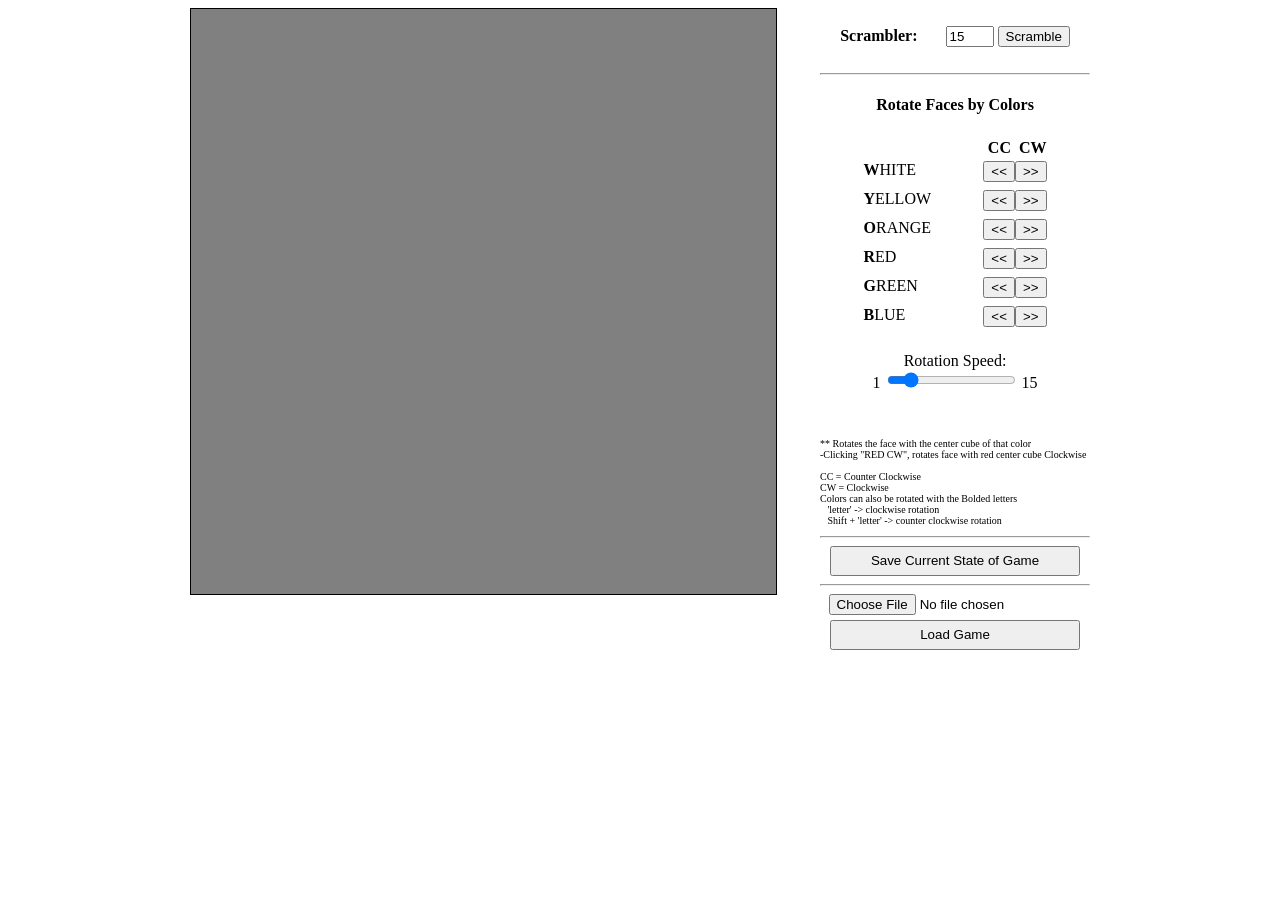
==== commit 2545276c: "Uploading Graphics Assignment" ====
--- a/index.html
+++ b/index.html
@@ -1,78 +1,161 @@
-<!DOCTYPE html>
-<html>
-
-<head>
-	<meta charset="utf-8">
-	<title>Stanley Zheng</title>
-	<link rel="stylesheet" type="text/css" href="./static/css/main.css">
-	<script src="https://ajax.googleapis.com/ajax/libs/jquery/1.11.3/jquery.min.js"></script>
-	<script src="./static/js/main.js"></script>
-</head>
-
-<body>
-	<div id="header">
-		<h1>Stanley Zheng</h1>
-	</div>	
-	
-	<div id="container">
-		<div id="nav-bar">
-			<table>
-				<tr>
-					<th id="nav-home"><strong>Home</strong></th>
-					<th id="nav-portfolio"><strong>Portfolio</strong></th>
-					<th id="nav-about"><strong>About</strong></th>
-				</tr>
-			</table>
-		</div>
-		<br>
-		<div id="home-page">
-			<div id="leftsection">
-				<p>Lorem ipsum dolor sit amet, consectetur adipiscing elit. Suspendisse ut consectetur ligula. Suspendisse sodales, sem id imperdiet ultricies, turpis eros vehicula elit, quis lobortis odio ante vitae nisl. Mauris euismod lacus quis lectus consequat dictum. In sit amet lacus vitae lorem euismod facilisis. Maecenas dapibus elit vitae neque sollicitudin, id condimentum mauris hendrerit. Fusce pharetra massa vitae ligula tristique bibendum. Aenean sed leo non tortor eleifend hendrerit at sed orci. Morbi sed tincidunt mi. Nullam non lacus rhoncus, auctor erat ac, fermentum lacus. Vestibulum imperdiet venenatis enim, sed semper lectus condimentum in.</p>
-
-				<p>Vestibulum augue sapien, mollis ut varius et, sodales eget turpis. Etiam convallis commodo mauris, quis gravida magna. In tempus nunc auctor rutrum consequat. Morbi et faucibus elit. Phasellus malesuada pellentesque quam vitae cursus. Etiam varius tortor sit amet nisi efficitur facilisis. Donec in varius lacus. Vestibulum interdum tristique mi blandit bibendum. Sed urna felis, hendrerit accumsan justo nec, dictum malesuada magna. Cras sed laoreet nisl. Suspendisse sagittis lorem arcu, ut aliquet nibh pulvinar bibendum. Fusce maximus nunc at arcu pharetra dapibus. </p>
-
-				<p>Vivamus molestie aliquam sem sit amet aliquam. Ut sed tellus ornare, ultrices ligula quis, scelerisque arcu. Fusce aliquam turpis consequat, gravida sapien vel, luctus velit. Etiam pretium lorem ac nisi fringilla sodales. Duis vehicula sem id porttitor sodales. Vestibulum ante ipsum primis in faucibus orci luctus et ultrices posuere cubilia Curae; Nunc augue nibh, semper vel leo vel, pharetra varius leo. Donec finibus bibendum suscipit.</p>
-			</div>
-			<div id="rightsection">
-				<p>Lorem ipsum dolor sit amet, consectetur adipiscing elit. Sed eu nibh accumsan, condimentum lectus ac, volutpat tortor. Sed tempus, odio sit amet rutrum varius, ex tortor laoreet mi, ac finibus neque risus ac dui. Aenean vitae sem sapien. Aliquam rutrum sagittis maximus. Pellentesque habitant morbi tristique senectus et netus et malesuada fames ac turpis egestas. Cras eget consequat dolor. Fusce ut fringilla nulla, convallis rhoncus ante. Aliquam laoreet scelerisque tincidunt. Nunc blandit tellus tortor, ac ultrices neque tincidunt vitae. Aenean consectetur lectus finibus dictum fermentum. Curabitur lacinia metus quis tristique dapibus. Vivamus at ex at nunc faucibus pretium. Sed feugiat eu diam vel imperdiet. Suspendisse vel nisi diam. Sed sit amet elit enim. Mauris vestibulum nisi a risus finibus, in facilisis turpis volutpat.</p>
-			</div>
-		</div>
-
-		<div id="portfolio-page">
-			<div id="port-section">
-				<strong><a href="./sampleProject1.html">Sample Project</a> </strong>
-				<p>Lorem ipsum dolor sit amet, consectetur adipiscing elit. Morbi placerat mauris id ex efficitur efficitur. Proin maximus diam molestie augue lacinia tempus. Suspendisse placerat urna eu tristique molestie. Pellentesque vulputate bibendum venenatis. Praesent et eros in dui pulvinar vestibulum et eu lectus. Lorem ipsum dolor sit amet, consectetur adipiscing elit. In cursus vitae enim vehicula sollicitudin. Sed eget semper urna. Donec at nulla leo. Maecenas lobortis purus gravida lacus molestie, volutpat malesuada magna dignissim. Curabitur dictum tempus venenatis.</p>
-			</div>
-			<div id="port-section">
-				<strong><a href="./sampleProject2.html">Sample Project</a></strong>
-				<p>Lorem ipsum dolor sit amet, consectetur adipiscing elit. Fusce nec imperdiet lorem. In congue fringilla justo, et vulputate nisi tempus vitae. In hac habitasse platea dictumst. Sed vitae convallis ex. Nullam ultricies dapibus lectus sed dictum. Phasellus sollicitudin et nisl ut accumsan. Pellentesque habitant morbi tristique senectus et netus et malesuada fames ac turpis egestas. Fusce at sodales tortor. Sed molestie lorem a elit ornare fermentum. Morbi a consequat arcu, in consectetur felis. Praesent a molestie libero, eu auctor sem. Aliquam sit amet finibus ipsum. Quisque vitae metus lobortis, bibendum neque nec, molestie ex. Integer in arcu non nisi dictum convallis vel non velit. Fusce magna tellus, volutpat ut lacinia pretium, aliquam ut sapien.</p>
-			</div>
-			<div id="port-section">
-				<strong><a href="./sampleProject3.html">Sample Project</a></strong>
-				<p>Lorem ipsum dolor sit amet, consectetur adipiscing elit. Integer in suscipit orci. Fusce eget magna accumsan lacus suscipit elementum id sit amet arcu. Cras ullamcorper ante nec arcu eleifend luctus. Sed sit amet est eleifend quam venenatis condimentum vel vitae est. Fusce eget massa ut risus ornare molestie sed et eros. Pellentesque eros purus, tristique et lectus accumsan, placerat feugiat mi. Interdum et malesuada fames ac ante ipsum primis in faucibus. Nulla et suscipit mauris. Suspendisse quis ante quis sapien accumsan interdum in eu metus.</p>
-			</div>
-		</div>
-
-		<div id="about-page">
-			<div id="leftsection">
-				<p>Lorem ipsum dolor sit amet, consectetur adipiscing elit. Maecenas est sem, porta ac tortor eget, porttitor consectetur ante. Donec id mi iaculis nibh aliquet condimentum. Vivamus sodales dui ut maximus efficitur. Fusce ultricies pulvinar sem ut scelerisque. Pellentesque quis orci elementum, lobortis mauris id, varius quam. Etiam consectetur turpis mi, sed gravida felis facilisis vel. Vestibulum eleifend mattis pretium. In et venenatis libero, eget volutpat dolor. Vestibulum venenatis volutpat risus, vel elementum sapien mattis ac. Sed vestibulum velit at ultricies elementum.</p>
-
-				<p>In hendrerit euismod tellus, eu vestibulum odio consectetur sed. Suspendisse volutpat, ex non mattis pharetra, erat sapien maximus enim, vitae tristique mi felis vitae sapien. Nulla non tempor lacus. Pellentesque auctor leo justo, quis tincidunt sapien consequat quis. Suspendisse et erat risus. Vivamus sit amet pulvinar lorem, et dictum purus. Aliquam mi odio, pharetra a ipsum et, pulvinar lobortis risus. Praesent quis mauris nisi. Sed velit nibh, ultricies ut turpis at, vehicula congue diam. Vivamus semper massa quis eros feugiat tristique. Sed turpis libero, egestas porttitor vulputate sit amet, aliquam nec nibh. Nullam ut felis neque.</p>
-
-				<p>Pellentesque vel nibh lacinia, rhoncus enim eleifend, molestie magna. Curabitur quis gravida turpis. Nullam sed libero in neque bibendum gravida in id dui. Morbi turpis elit, pharetra ut aliquet a, pharetra sed libero. Sed sollicitudin odio erat, vitae pulvinar massa finibus maximus. Proin posuere nisi ante, non fermentum nisi egestas quis. Donec quis nisl ipsum. Donec faucibus malesuada ex ut ullamcorper. Nunc rutrum, augue et interdum facilisis, erat nibh porta felis, sit amet scelerisque enim lacus eu leo.</p>
-			</div>
-			<div id="rightsection">
-				<p>Lorem ipsum dolor sit amet, consectetur adipiscing elit. In sollicitudin lacus eget tincidunt dapibus. Etiam id ligula ultricies est porta ultrices. Maecenas maximus nulla a metus ultrices commodo. Etiam non elit gravida lorem malesuada laoreet. Praesent sit amet bibendum turpis. Nulla tincidunt nisl id turpis mollis pulvinar a ut est. In hac habitasse platea dictumst. Praesent sed ligula est.</p>
-			</div>
-		</div>
-	</div>
-
-<!--
-	<div id="footer">
-		<h2>Footer</h2>		
-	</div> 
--->
-
-</body>
-
-</html>+
+<html>
+<head>
+  <script id="vertexShaderId" type="not-javascript">
+    attribute vec4 vPosition;
+    attribute vec4 vColor;
+    varying vec4 fColor;
+
+    uniform mat4 basisMatrix;
+    uniform mat4 rotateMatrix;
+    uniform vec3 trans_values;
+
+    void main() {
+        //instance translations on the cubes to shape rubiks cube
+        mat4 trans = mat4(  1, 0, 0, trans_values.x,
+                            0, 1, 0, trans_values.y,
+                            0, 0, 1, trans_values.z,
+                            0, 0, 0, 1 );
+
+        fColor = vColor;
+        gl_Position = vPosition * trans * rotateMatrix * basisMatrix;
+    } 
+  </script>
+  <script id="fragmentShaderId" type="not-javascript">
+    precision mediump float;
+    varying vec4 fColor;
+    void main() {
+        gl_FragColor = fColor;
+    }
+  </script>
+
+  <title>Rubik's Cube</title>
+</head>
+
+<body>
+  <div id="main-content" style="width:900px; display:block; margin:auto;">
+    <canvas id="gl-canvas" width="512" height="512" style="background-color:gray; border:1px solid black; width:65%; float:left;">
+    Oops ... your browser doesn't support the HTML5 canvas element
+    </canvas>
+       
+    <div id="controlPanel" style="width:30%; float:right; text-align:center;">
+      <br/>
+      <div>
+        <b>Scrambler:</b> &nbsp;&nbsp;&nbsp;&nbsp;&nbsp;
+        <input id="scrambleID" type="number" min="5" max="40" value="15" step="5"></input>
+        <button onclick="Scramble()">Scramble</button>
+      </div>
+      <br/>
+
+
+
+      <hr>
+      <h4>Rotate Faces by Colors</h4>
+      <div style="width:70%; margin:auto;">
+        
+      <table style="width:100%;">
+        <tr>
+          <td></td>
+          <td><b style="float:right;">CC &nbsp;CW</b></td>
+        </tr>
+        <tr>
+          <td><span style="float:left; height:25px"><b>W</b>HITE</span></td>
+          <td style="float:right;">
+            <button onclick="rotateWhite(1)" style="float:right;"> >> </button>
+            <button onclick="rotateWhite(-1)" style="float:right;"> << </button>
+          </td>
+        </tr>
+
+        <tr>
+          <td><span style="float:left; height:25px"><b>Y</b>ELLOW</span></td>
+          <td style="float:right;">
+            <button onclick="rotateYellow(1)" style="float:right;"> >> </button>
+            <button onclick="rotateYellow(-1)" style="float:right;"> << </button>
+          </td>
+        </tr>
+
+        <tr>
+          <td><span style="float:left; height:25px"><b>O</b>RANGE</span></td>
+          <td style="float:right;">
+            <button onclick="rotateOrange(1)" style="float:right;"> >> </button>
+            <button onclick="rotateOrange(-1)" style="float:right;"> << </button>
+          </td>
+        </tr>
+        
+        <tr>
+          <td><span style="float:left; height:25px"><b>R</b>ED</span></td>
+          <td style="float:right;">
+            <button onclick="rotateRed(1)" style="float:right;"> >> </button>
+            <button onclick="rotateRed(-1)" style="float:right;"> << </button>
+          </td>
+        </tr>
+        
+        <tr>
+          <td><span style="float:left; height:25px"><b>G</b>REEN</span></td>
+          <td style="float:right;">
+            <button onclick="rotateGreen(1)" style="float:right;"> >> </button>
+            <button onclick="rotateGreen(-1)" style="float:right;"> << </button>
+          </td>
+        </tr>
+        
+        <tr>
+          <td><span style="float:left; height:25px"><b>B</b>LUE</span></td>
+          <td style="float:right;">
+            <button onclick="rotateBlue(1)" style="float:right;"> >> </button>
+            <button onclick="rotateBlue(-1)" style="float:right;"> << </button>
+          </td>
+        </tr>
+      </table>
+    </div >
+      
+
+
+      <br/>
+      Rotation Speed:
+      <br/>
+      1 <input id="sliderID" type="range" min="1" max="15" step="1" value ="3"></input> 15
+      <br/>
+      <br/>
+      <h1 id="winnerID" style="display:none;">YOU WON!</br><(^  ..  ^)></h1>
+      <br/>
+      <p id="disclaimer" style="text-align:left; font-size:10px;"> 
+        ** Rotates the face with the center cube of that color <br/>
+        -Clicking "RED CW", rotates face with red center cube Clockwise <br/>
+        <br/>
+        CC = Counter Clockwise <br/> 
+        CW = Clockwise <br/> 
+        Colors can also be rotated with the Bolded letters <br/>
+        &nbsp;&nbsp;&nbsp;'letter' -> clockwise rotation <br/>
+        &nbsp;&nbsp;&nbsp;Shift + 'letter' -> counter clockwise rotation <br/>
+      </p>
+
+
+      <hr>
+      
+      <button onclick="saveToFile()" style="width:250px; height:30px;">Save Current State of Game</button>
+      
+      <hr>
+
+      <input type="file" id="uploadFileID" style="padding-bottom:5px;"/>
+      <br/>
+      <button onclick="loadFile()" style="width:250px; height:30px;">Load Game</button>
+      <br/>
+      
+    </div>
+  </div>
+
+  
+  <script type="text/javascript" src="./Common/webgl-utils.js"></script>
+  <script type="text/javascript" src="./Common/initShaders.js"></script>
+  <script type="text/javascript" src="./Common/MV.js"></script>
+  <script type="text/javascript" src="./superapp.js"></script>
+
+
+
+
+
+</body>
+
+
+
+</html>
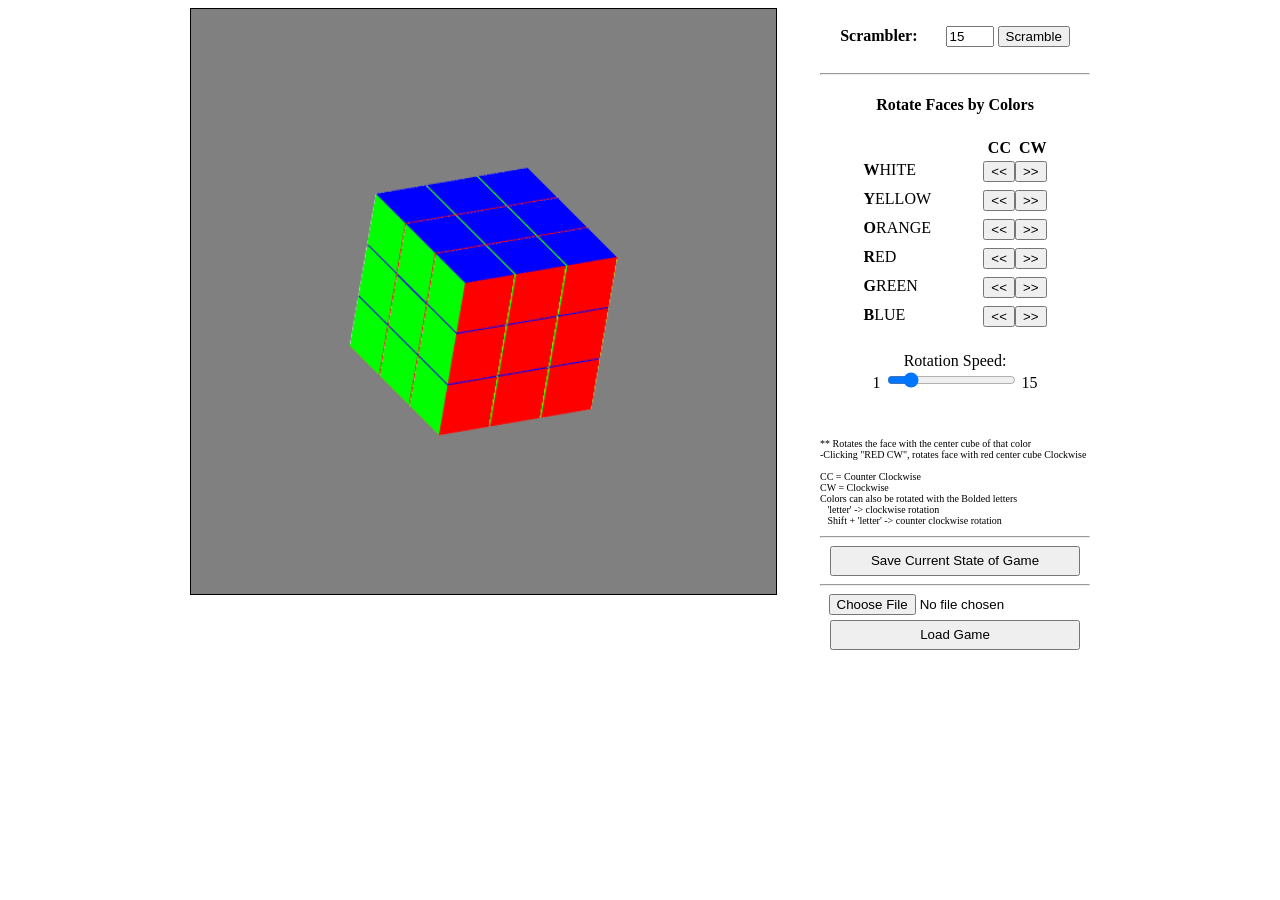
==== commit 4ff894a4: "fixed typo in index.html" ====
--- a/index.html
+++ b/index.html
@@ -148,7 +148,7 @@
   <script type="text/javascript" src="./Common/webgl-utils.js"></script>
   <script type="text/javascript" src="./Common/initShaders.js"></script>
   <script type="text/javascript" src="./Common/MV.js"></script>
-  <script type="text/javascript" src="./superapp.js"></script>
+  <script type="text/javascript" src="./app.js"></script>
 
 
 
